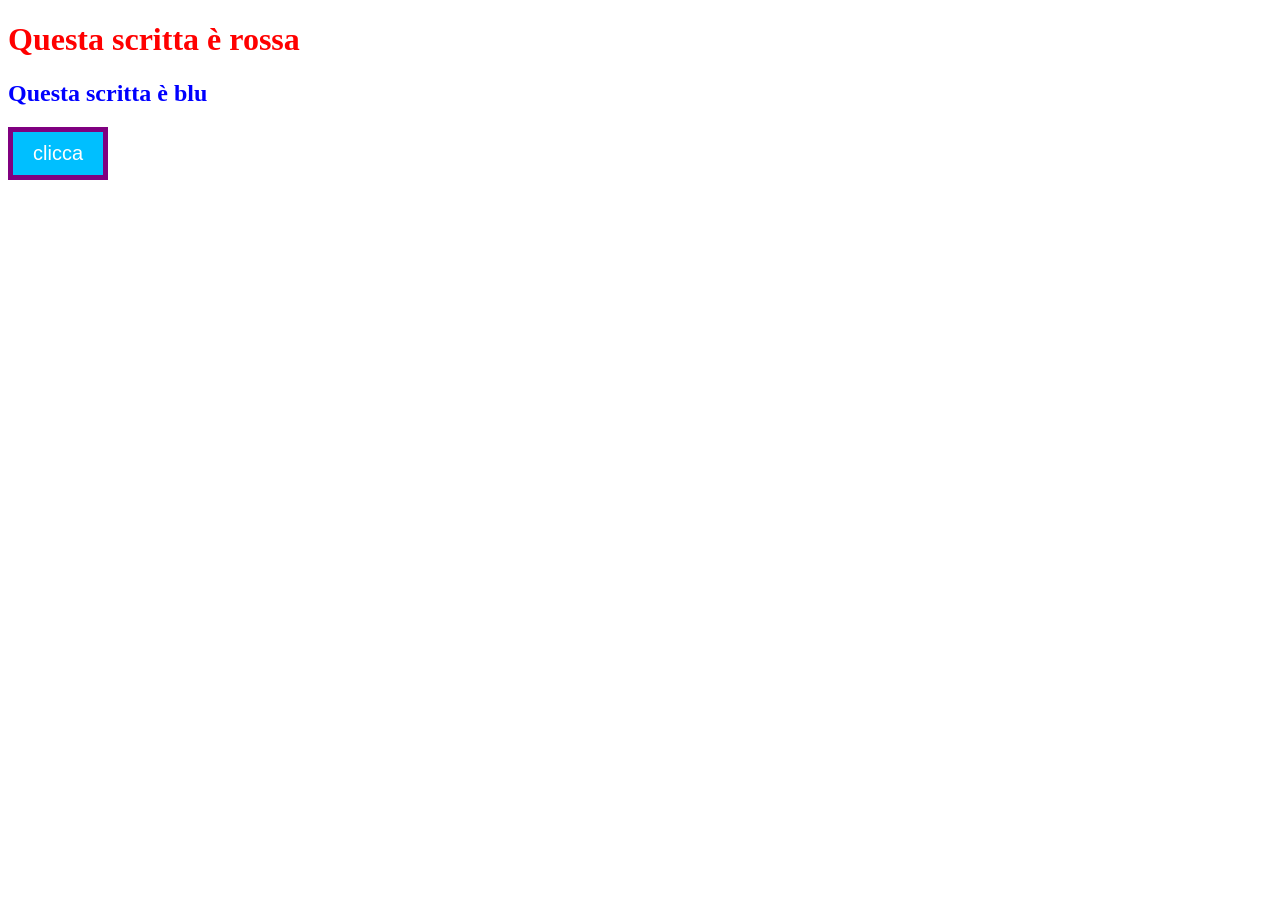
==== index.html @ 0e8bdaff "Add initial HTML structure with styles and button" ====
<!DOCTYPE html>
<html>
<head>
    <style>
        /* Qui decidiamo i colori */
        .rosso { color: red; }
        .blu { color: blue; }
        
        .mio-bottone {
            background-color: deepskyblue; /* Interno Azzurro */
            border: 5px solid purple;      /* Contorno Viola */
            color: white;                  /* Scritta bianca per vederla bene */
            padding: 10px 20px;
            font-size: 20px;
            cursor: pointer;
        }
    </style>
</head>
<body>

    <h1 class="rosso">Questa scritta è rossa</h1>
    
    <h2 class="blu">Questa scritta è blu</h2>

    <button class="mio-bottone">clicca</button>

</body>
</html>
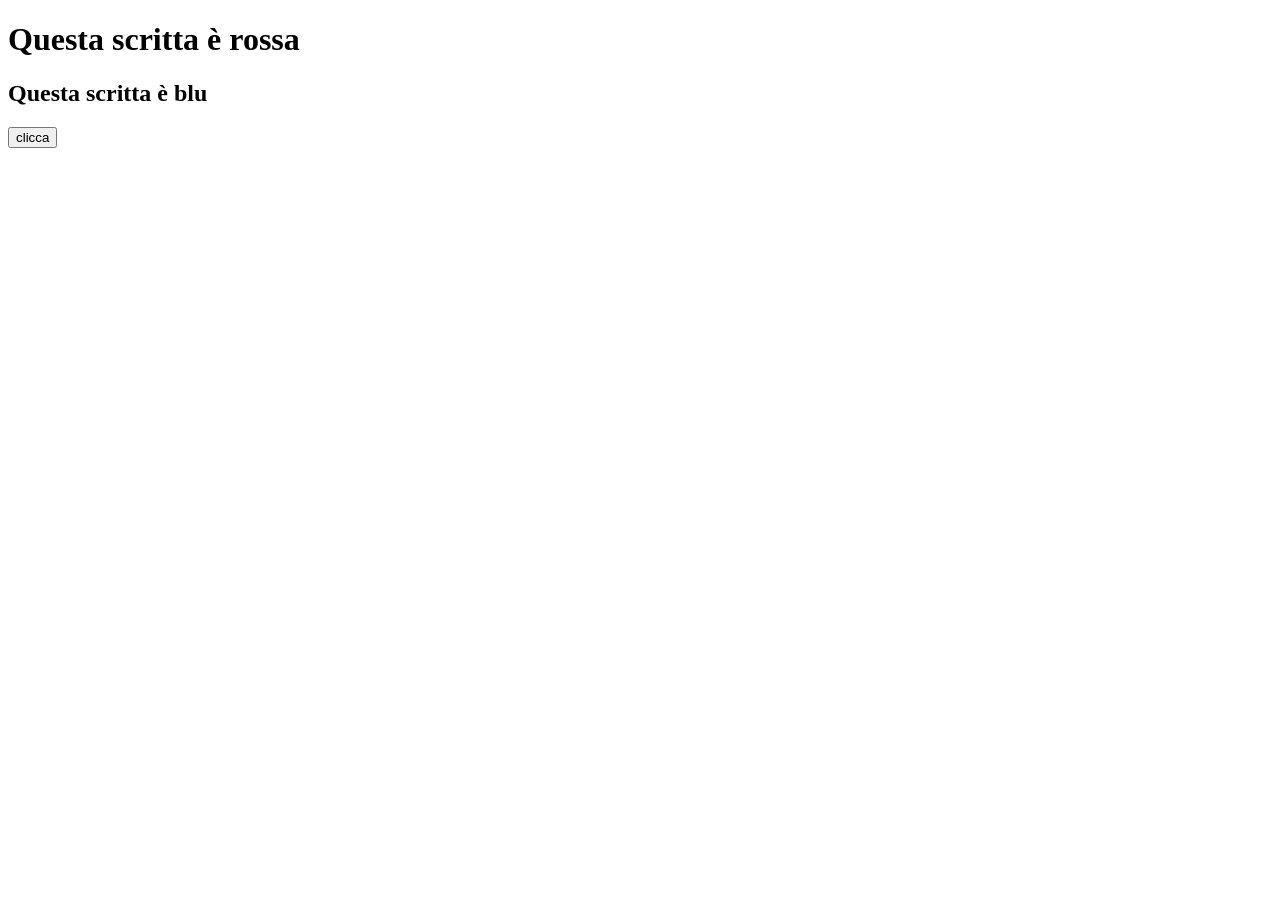
==== commit b2b8e3fc: "Link external stylesheet and remove inline styles Removed inline styles and linked external styleshe" ====
--- a/index.html
+++ b/index.html
@@ -1,20 +1,7 @@
 <!DOCTYPE html>
 <html>
 <head>
-    <style>
-        /* Qui decidiamo i colori */
-        .rosso { color: red; }
-        .blu { color: blue; }
-        
-        .mio-bottone {
-            background-color: deepskyblue; /* Interno Azzurro */
-            border: 5px solid purple;      /* Contorno Viola */
-            color: white;                  /* Scritta bianca per vederla bene */
-            padding: 10px 20px;
-            font-size: 20px;
-            cursor: pointer;
-        }
-    </style>
+    <link rel="stylesheet"; href="style.css">
 </head>
 <body>
 
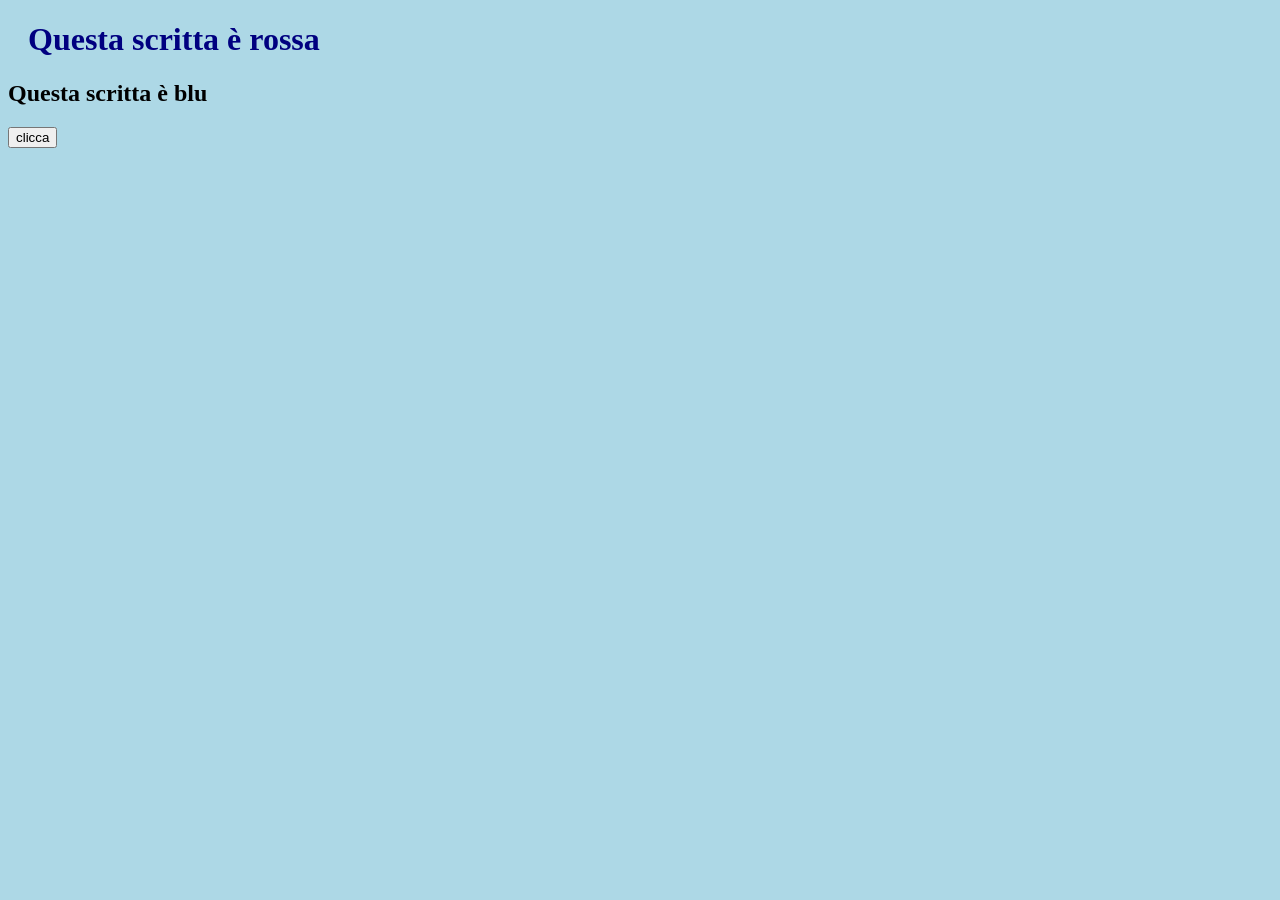
==== commit 58d7d62f: "Fix syntax error in link tag for stylesheet" ====
--- a/index.html
+++ b/index.html
@@ -1,7 +1,7 @@
 <!DOCTYPE html>
 <html>
 <head>
-    <link rel="stylesheet"; href="style.css">
+<link rel="stylesheet"; href="style.css">
 </head>
 <body>
 
--- a/style.css
+++ b/style.css
@@ -0,0 +1,8 @@
+body {
+  background-color: lightblue;
+}
+
+h1 {
+  color: navy;
+  margin-left: 20px;
+}
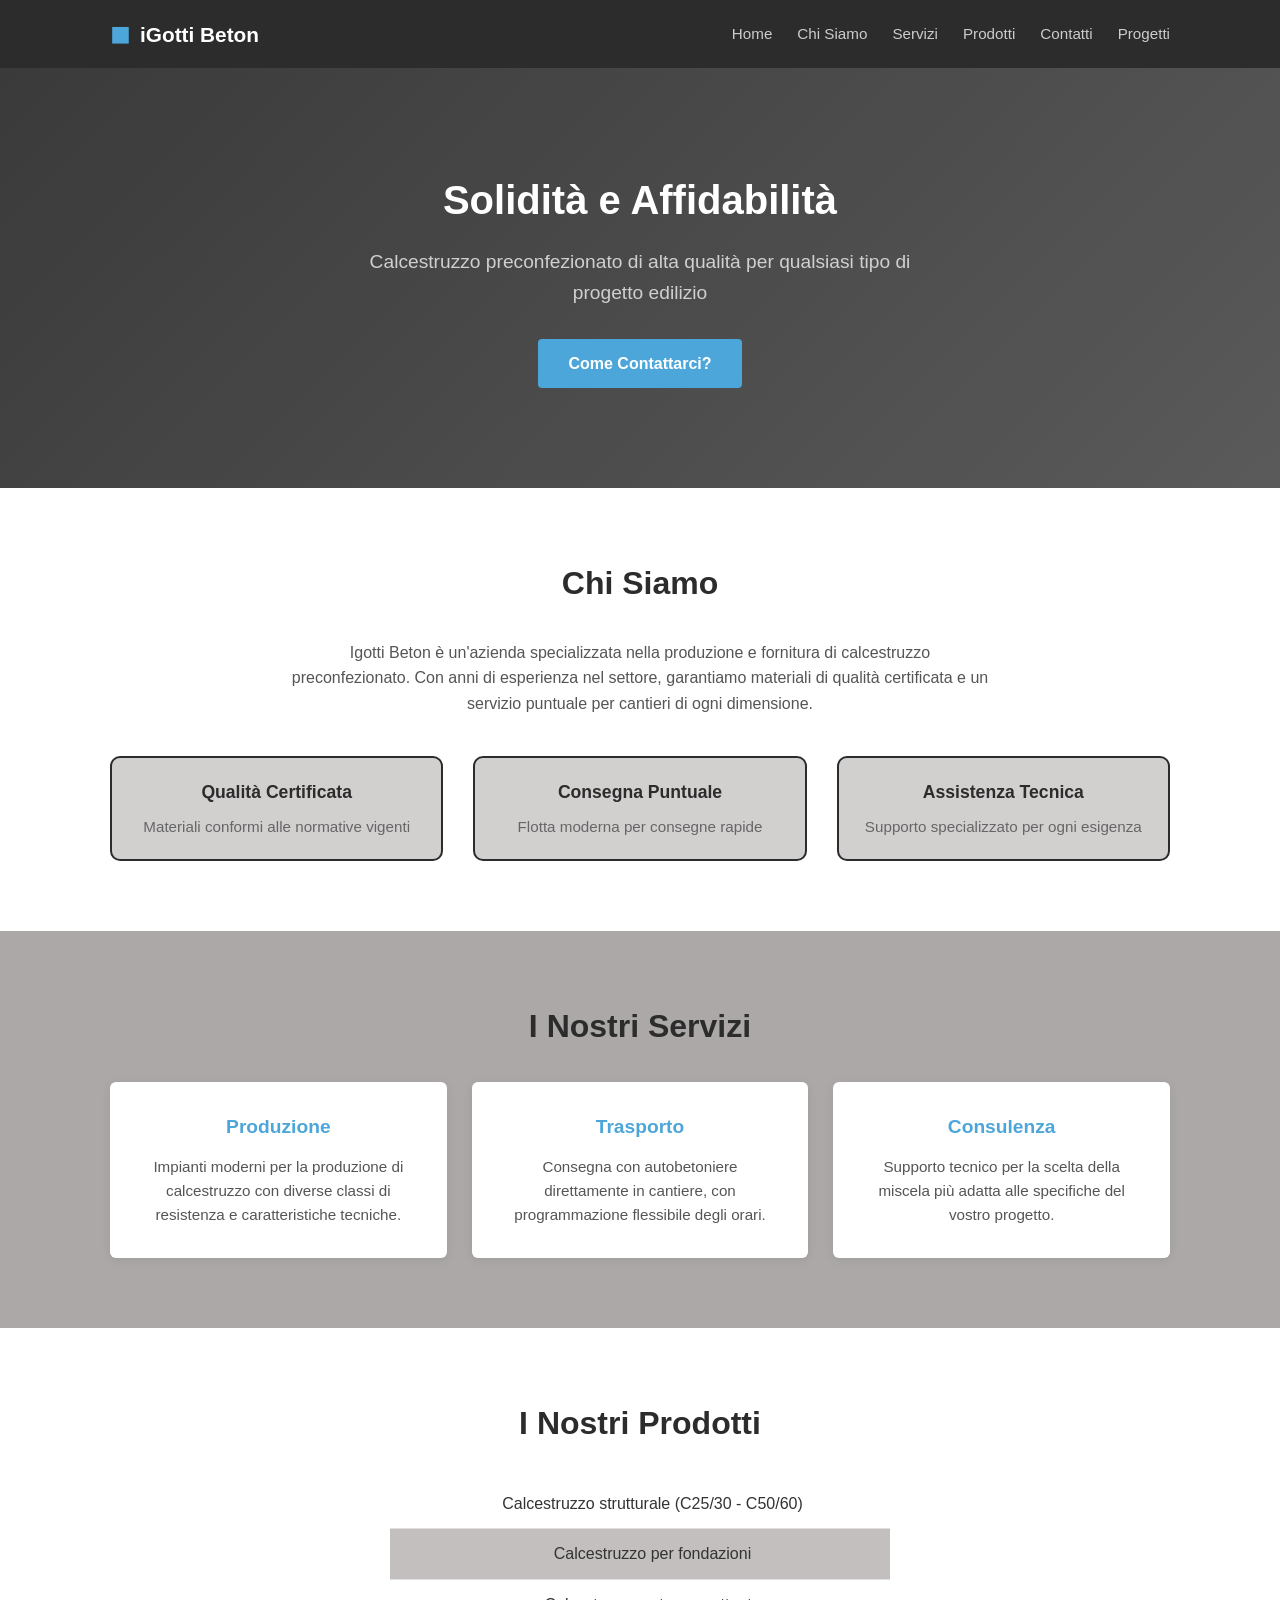
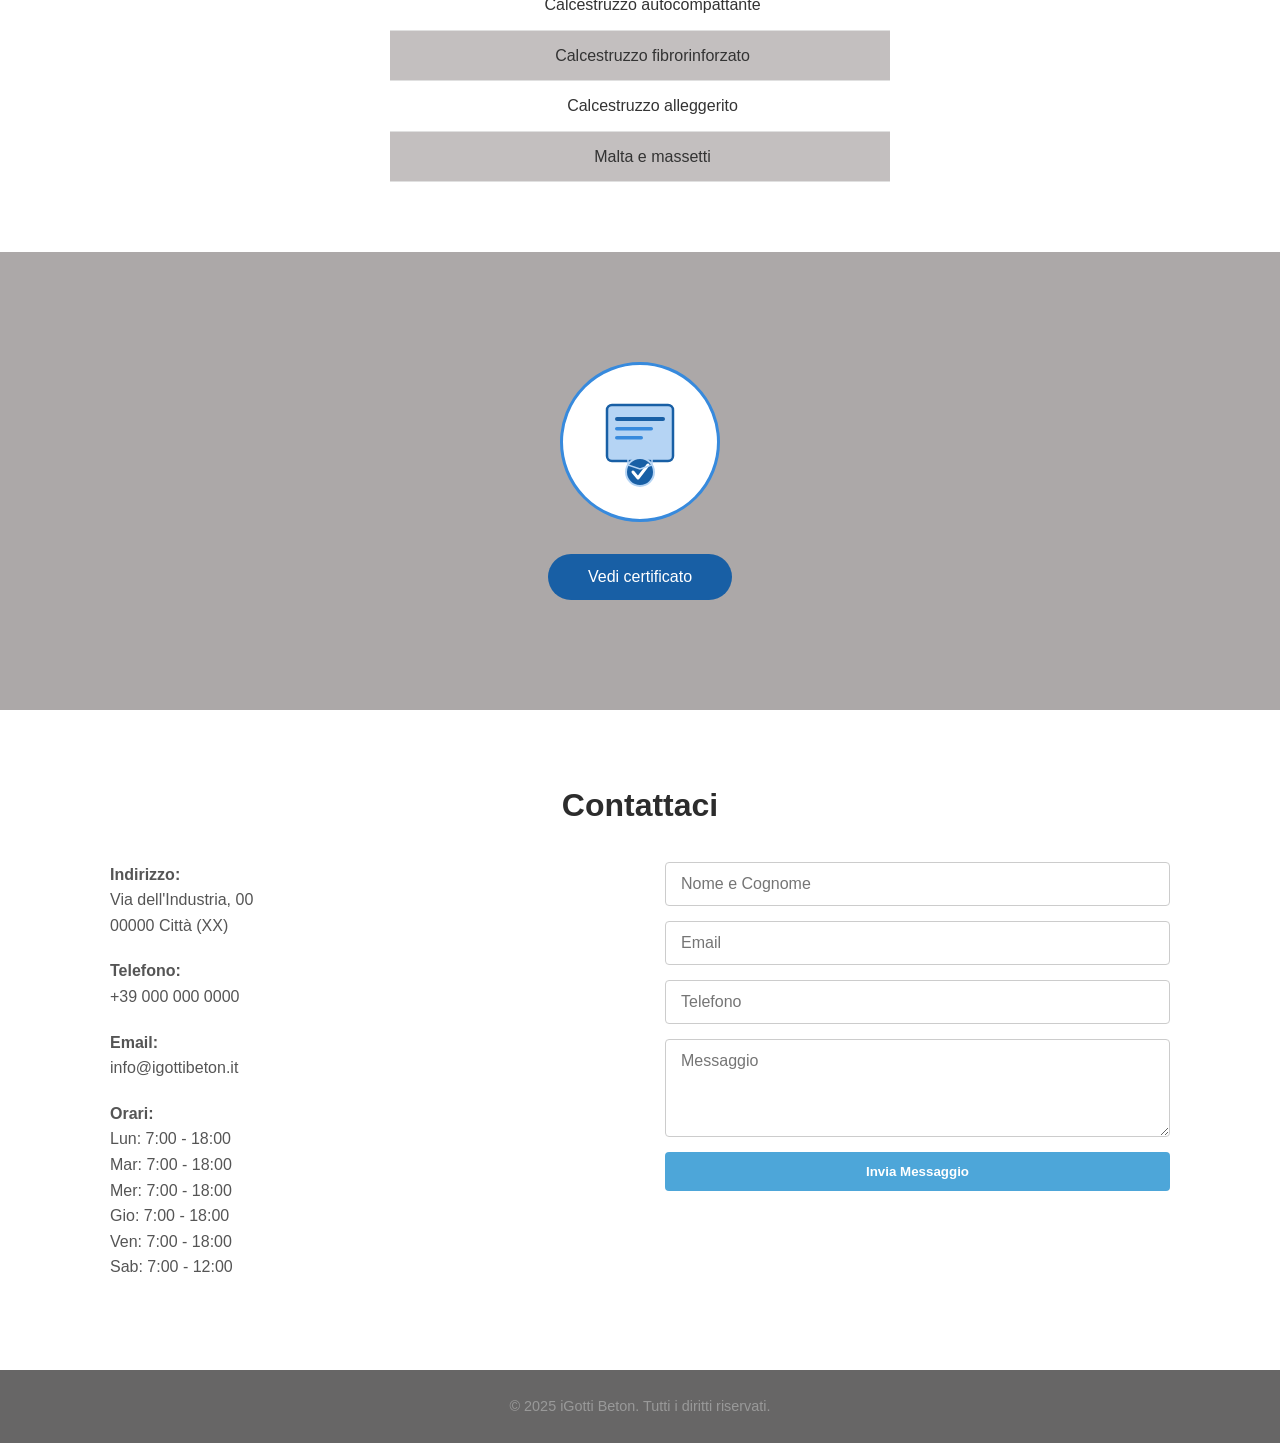
==== commit a6df1cce: "Add files via upload" ====
--- a/index.html
+++ b/index.html
@@ -1,15 +1,154 @@
-<!DOCTYPE html>
-<html>
-<head>
-<link rel="stylesheet"; href="style.css">
-</head>
-<body>
-
-    <h1 class="rosso">Questa scritta è rossa</h1>
-    
-    <h2 class="blu">Questa scritta è blu</h2>
-
-    <button class="mio-bottone">clicca</button>
-
-</body>
-</html>
+<!DOCTYPE html>
+<html lang="it">
+<head>
+  <meta charset="UTF-8">
+  <meta name="viewport" content="width=device-width, initial-scale=1.0">
+  <title>Igotti Beton | Calcestruzzo di Qualità</title>
+  <link rel="stylesheet" href="style.css">
+</head>
+<body>
+
+  <!-- Header -->
+  <header class="header">
+    <div class="container header-content">
+      <div class="logo">
+        <span class="logo-icon">◼</span>
+        <span class="logo-text">iGotti Beton</span>
+      </div>
+      <nav class="nav">
+        <a href="index.html">Home</a>
+        <a href="#chi-siamo">Chi Siamo</a>
+        <a href="#servizi">Servizi</a>
+        <a href="#prodotti">Prodotti</a>
+        <a href="#contatti">Contatti</a>
+        <a href="pag2.html">Progetti</a>
+      </nav>
+    </div>
+  </header>
+
+  <!-- Hero -->
+  <section class="hero">
+    <div class="container hero-content">
+      <h1>Solidità e Affidabilità</h1>
+      <p>Calcestruzzo preconfezionato di alta qualità per qualsiasi tipo di progetto edilizio</p>
+      <a href="#contatti" class="btn">Come Contattarci?</a>
+    </div>
+  </section>
+
+  <!-- Chi Siamo -->
+  <section id="chi-siamo" class="section">
+    <div class="container">
+      <h2>Chi Siamo</h2>
+      <p>Igotti Beton è un'azienda specializzata nella produzione e fornitura di calcestruzzo preconfezionato. Con anni di esperienza nel settore, garantiamo materiali di qualità certificata e un servizio puntuale per cantieri di ogni dimensione.</p>
+      <div class="features">
+        <div class="feature">
+          <h3>Qualità Certificata</h3>
+          <p>Materiali conformi alle normative vigenti</p>
+        </div>
+        <div class="feature">
+          <h3>Consegna Puntuale</h3>
+          <p>Flotta moderna per consegne rapide</p>
+        </div>
+        <div class="feature">
+          <h3>Assistenza Tecnica</h3>
+          <p>Supporto specializzato per ogni esigenza</p>
+        </div>
+      </div>
+    </div>
+  </section>
+
+  <!-- Servizi -->
+  <section id="servizi" class="section section-alt">
+    <div class="container">
+      <h2>I Nostri Servizi</h2>
+      <div class="cards">
+        <div class="card">
+          <h3>Produzione</h3>
+          <p>Impianti moderni per la produzione di calcestruzzo con diverse classi di resistenza e caratteristiche tecniche.</p>
+        </div>
+        <div class="card">
+          <h3>Trasporto</h3>
+          <p>Consegna con autobetoniere direttamente in cantiere, con programmazione flessibile degli orari.</p>
+        </div>
+        <div class="card">
+          <h3>Consulenza</h3>
+          <p>Supporto tecnico per la scelta della miscela più adatta alle specifiche del vostro progetto.</p>
+        </div>
+      </div>
+    </div>
+  </section>
+
+  <!-- Prodotti -->
+  <section id="prodotti" class="section">
+    <div class="container">
+      <h2>I Nostri Prodotti</h2>
+      <ul class="product-list">
+        <li>Calcestruzzo strutturale (C25/30 - C50/60)</li>
+        <li>Calcestruzzo per fondazioni</li>
+        <li>Calcestruzzo autocompattante</li>
+        <li>Calcestruzzo fibrorinforzato</li>
+        <li>Calcestruzzo alleggerito</li>
+        <li>Malta e massetti</li>
+      </ul>
+    </div>
+  </section>
+
+  <!-- certificazioni -->
+  <section id="servizi" class="section section-alt">
+
+  <div class="contenitore">
+    <div class="cerchio">
+      <svg width="90" height="90" viewBox="0 0 90 90" fill="none" xmlns="http://www.w3.org/2000/svg">
+        <rect x="12" y="8" width="66" height="56" rx="5" fill="#B5D4F4" stroke="#185FA5" stroke-width="2.5"/>
+        <rect x="20" y="20" width="50" height="4" rx="2" fill="#185FA5"/>
+        <rect x="20" y="30" width="38" height="3.5" rx="1.75" fill="#378ADD"/>
+        <rect x="20" y="39" width="28" height="3.5" rx="1.75" fill="#378ADD"/>
+        <circle cx="45" cy="75" r="14" fill="#185FA5" stroke="#B5D4F4" stroke-width="2"/>
+        <polyline points="38,75 43,81 53,68" fill="none" stroke="white" stroke-width="3" stroke-linecap="round" stroke-linejoin="round"/>
+        <polygon points="33,62 45,58 57,62 57,68 45,72 33,68" fill="none" stroke="#B5D4F4" stroke-width="1.5"/>
+      </svg>
+    </div>
+<button class="bottone" onclick="window.location.href='pagcertificato.html'">Vedi certificato</button>  
+</div>
+
+  </section>
+ 
+  <!-- Contatti -->
+<section id="contatti" class="section section-white">
+  <div class="container">
+    <h2>Contattaci</h2>
+    <div class="contact-grid">
+
+      <div class="contact-info">
+        <p><strong>Indirizzo:</strong><br>Via dell'Industria, 00<br>00000 Città (XX)</p>
+        <p><strong>Telefono:</strong><br>+39 000 000 0000</p>
+        <p><strong>Email:</strong><br>info@igottibeton.it</p>
+        <p><strong>Orari:</strong><br>Lun: 7:00 - 18:00<br>Mar: 7:00 - 18:00<br>Mer: 7:00 - 18:00<br>Gio: 7:00 - 18:00<br>Ven: 7:00 - 18:00<br>Sab: 7:00 - 12:00</p>
+      </div>
+
+      <!-- FORM -->
+      <form action="send.php" method="POST" class="contact-form">
+        <input type="text" name="name" placeholder="Nome e Cognome" required>
+        <input type="email" name="email" placeholder="Email" required>
+        <input type="tel" name="telefono" placeholder="Telefono">
+        <textarea name="message" placeholder="Messaggio" rows="4" required></textarea>
+        <button type="submit" class="btn">Invia Messaggio</button>
+      </form>
+
+    </div>
+  </div>
+</section>
+
+  <!-- Footer -->
+  <footer class="footer">
+    <div class="container">
+      <p>&copy; 2025 iGotti Beton. Tutti i diritti riservati.</p>
+    </div>
+  </footer>
+
+  <!-- JS FILE 
+  <script src="form.js"></script>
+   JS FILE -->
+
+</body>
+</html>
--- a/style.css
+++ b/style.css
@@ -1,8 +1,394 @@
-body {
-  background-color: lightblue;
-}
-
-h1 {
-  color: navy;
-  margin-left: 20px;
-}
+/* Reset e Base */
+* {
+  margin: 0;
+  padding: 0;
+  box-sizing: border-box;
+}
+
+html {
+  scroll-behavior: smooth;
+}
+
+body {
+  font-family: 'Segoe UI', Tahoma, Geneva, Verdana, sans-serif;
+  font-size: 16px;
+  line-height: 1.6;
+  color: #333;
+  background-color: #fff;
+}
+
+.container {
+  max-width: 1100px;
+  margin: 0 auto;
+  padding: 0 20px;
+}
+
+/* Header */
+.header {
+  background-color: #2c2c2c;
+  padding: 15px 0;
+  position: sticky;
+  top: 0;
+  z-index: 100;
+}
+
+.header-content {
+  display: flex;
+  justify-content: space-between;
+  align-items: center;
+  flex-wrap: wrap;
+  gap: 15px;
+}
+
+.logo {
+  display: flex;
+  align-items: center;
+  gap: 10px;
+  color: #fff;
+  font-weight: 700;
+  font-size: 1.3rem;
+}
+
+.logo-icon {
+  color: #4da6d9;
+  font-size: 1.5rem;
+}
+
+.nav {
+  display: flex;
+  gap: 25px;
+  flex-wrap: wrap;
+}
+
+.nav a {
+  color: #ccc;
+  text-decoration: none;
+  font-size: 0.95rem;
+  transition: color 0.2s;
+}
+
+.nav a:hover {
+  color: #4da6d9;
+}
+
+/* Hero */
+.hero {
+  background: linear-gradient(135deg, #3a3a3a 0%, #5a5a5a 100%);
+  color: #fff;
+  padding: 100px 0;
+  text-align: center;
+}
+
+.hero h1 {
+  font-size: 2.5rem;
+  margin-bottom: 15px;
+  font-weight: 700;
+}
+
+.hero p {
+  font-size: 1.2rem;
+  color: #d0d0d0;
+  margin-bottom: 30px;
+  max-width: 600px;
+  margin-left: auto;
+  margin-right: auto;
+}
+
+/* Bottone */
+.btn {
+  display: inline-block;
+  background-color: #4da6d9;
+  color: #fff;
+  padding: 12px 30px;
+  text-decoration: none;
+  border-radius: 4px;
+  font-weight: 600;
+  border: none;
+  cursor: pointer;
+  transition: background-color 0.2s;
+}
+
+.btn:hover {
+  background-color: #3a8fc2;
+}
+
+/* Sezioni */
+.section {
+  padding: 70px 0;
+}
+
+.section-alt {
+  background-color: #aca8a8;
+}
+
+.section h2 {
+  font-size: 2rem;
+  color: #2c2c2c;
+  margin-bottom: 30px;
+  text-align: center;
+}
+
+.section > .container > p {
+  max-width: 700px;
+  margin: 0 auto 40px;
+  text-align: center;
+  color: #555;
+}
+
+/* FEATURE */
+.features {
+  display: grid;
+  grid-template-columns: repeat(auto-fit, minmax(250px, 1fr));
+  gap: 30px;
+}
+
+.feature {
+  text-align: center;
+  padding: 20px;
+  border: 2px #2c2c2c solid;
+  border-radius:10px ;
+  background-color: #d2cfcf;
+}
+
+.feature-icon {
+  width: 50px;
+  height: 50px;
+  background-color: #4da6d9;
+  color: #fff;
+  border-radius: 50%;
+  display: flex;
+  align-items: center;
+  justify-content: center;
+  margin: 0 auto 15px;
+  font-size: 1.3rem;
+}
+
+.feature h3 {
+  font-size: 1.1rem;
+  margin-bottom: 8px;
+  color: #2c2c2c;
+}
+
+.feature p {
+  color: #666;
+  font-size: 0.95rem;
+}
+
+/* Cards */
+.cards {
+  display: grid;
+  grid-template-columns: repeat(auto-fit, minmax(280px, 1fr));
+  gap: 25px;
+}
+
+.card {
+  background-color: #fff;
+  padding: 30px;
+  border-radius: 6px;
+  box-shadow: 0 2px 10px rgba(0, 0, 0, 0.08);
+}
+
+.card h3 {
+  color: #4da6d9;
+  margin-bottom: 12px;
+  font-size: 1.2rem;
+  text-align: center;
+
+}
+
+.card p {
+  color: #555;
+  font-size: 0.95rem;
+  text-align: center;
+}
+
+/* Product List */
+.product-list {
+  max-width: 500px;
+  margin: 0 auto;
+  list-style: none;
+}
+
+.product-list li:nth-child(even) {
+  background-color:#c3bfbf;
+}
+.product-list li {
+  padding: 12px 0;
+  border-bottom: 1px solid #e0e0e0;
+  position: relative;
+  padding-left: 25px;
+  text-align: center;
+
+}
+
+/*.product-list li::before {
+  content: "▪";
+  color: #4da6d9;
+  position: absolute;
+  left: 0;
+}*/
+
+/* Contatti */
+#contatti {
+  background-color: #ffffff;
+}
+
+.contact-grid {
+  display: grid;
+  grid-template-columns: 1fr 1fr;
+  gap: 50px;
+  align-items: start;
+}
+
+@media (max-width: 700px) {
+  .contact-grid {
+    grid-template-columns: 1fr;
+    gap: 30px;
+  }
+}
+
+.contact-info p {
+  margin-bottom: 20px;
+  color: #555;
+}
+
+.contact-form {
+  display: flex;
+  flex-direction: column;
+  gap: 15px;
+}
+
+.contact-form input,
+.contact-form textarea {
+  padding: 12px 15px;
+  border: 1px solid #ccc;
+  border-radius: 4px;
+  font-family: inherit;
+  font-size: 1rem;
+}
+
+.contact-form input:focus,
+.contact-form textarea:focus {
+  outline: none;
+  border-color: #4da6d9;
+}
+
+/* Footer */
+.footer {
+  background-color: #676666;
+  color: #999;
+  padding: 25px 0;
+  text-align: center;
+  font-size: 0.9rem;
+}
+
+/* Responsive */
+@media (max-width: 900px) {
+  .features {
+    grid-template-columns: repeat(auto-fit, minmax(200px, 1fr));
+  }
+
+  .cards {
+    grid-template-columns: 1fr;
+  }
+}
+
+@media (max-width: 700px) {
+  .contact-grid {
+    grid-template-columns: 1fr;
+    gap: 30px;
+  }
+
+  .header-content {
+    flex-direction: column;
+    align-items: flex-start;
+    gap: 10px;
+  }
+
+  .nav {
+    gap: 12px;
+    flex-wrap: wrap;
+  }
+
+  .nav a {
+    font-size: 0.9rem;
+  }
+}
+
+@media (max-width: 600px) {
+  .hero {
+    padding: 60px 15px;
+  }
+
+  .hero h1 {
+    font-size: 1.8rem;
+  }
+
+  .hero p {
+    font-size: 1rem;
+  }
+
+  .section {
+    padding: 40px 0;
+  }
+
+  .section h2 {
+    font-size: 1.6rem;
+  }
+
+  .features {
+    grid-template-columns: 1fr;
+  }
+
+  .product-list {
+    max-width: 100%;
+    padding: 0 15px;
+  }
+
+  .cerchio {
+    width: 120px;
+    height: 120px;
+  }
+
+  .bottone {
+    padding: 12px 28px;
+    font-size: 14px;
+  }
+}
+
+/*certificato*/
+
+.cerchio {
+  width: 160px;
+  height: 160px;
+  border-radius: 50%;
+  background: #ffffff;
+  border: 3px solid #378ADD;
+  display: flex;
+  align-items: center;
+  justify-content: center;
+}
+
+.bottone {
+  background: #185FA5;
+  color: white;
+  border: none;
+  border-radius: 40px;
+  padding: 14px 40px;
+  font-size: 16px;
+  font-weight: 500;
+  cursor: pointer;
+}
+
+.bottone:hover {
+  background: #0C447C;
+}
+
+.contenitore {
+  display: flex;
+  flex-direction: column;
+  align-items: center;
+  gap: 2rem;
+  padding: 2.5rem 0;
+  /*background-color: #f5f5f5;*/
+}
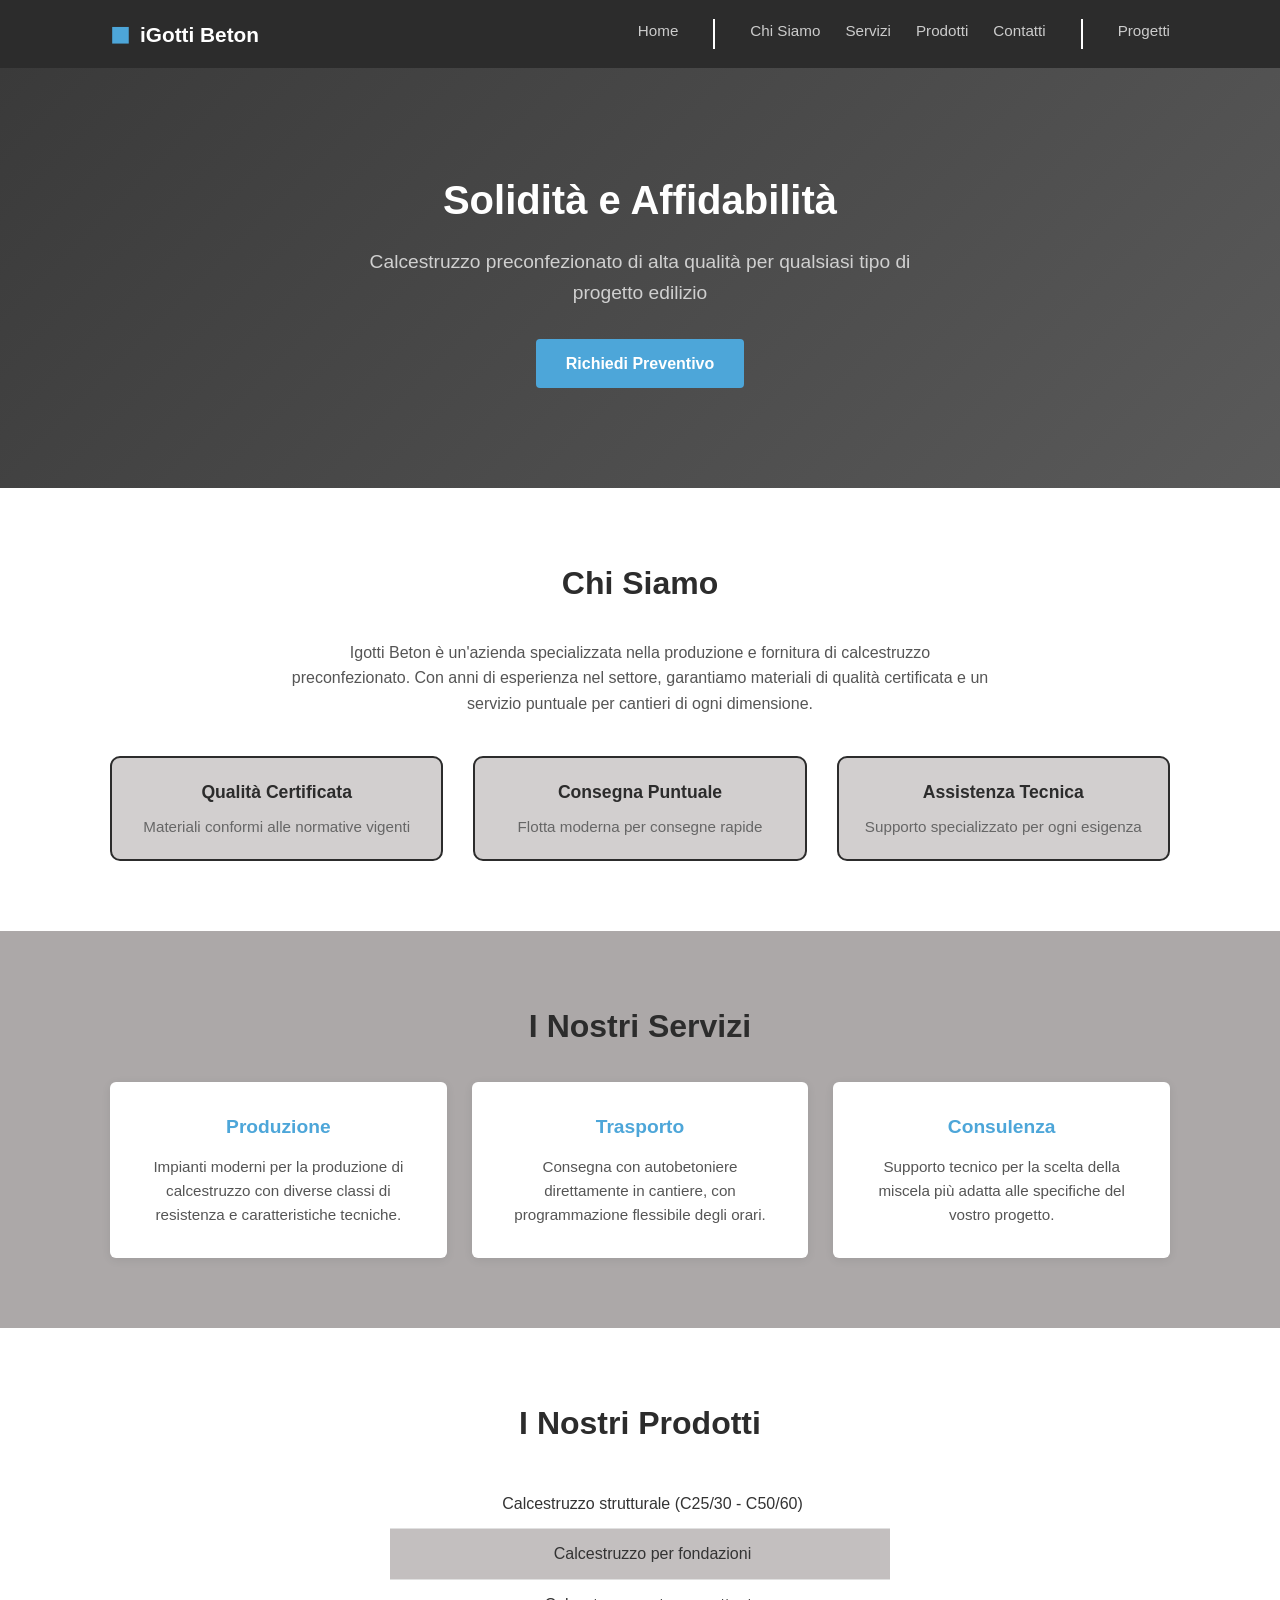
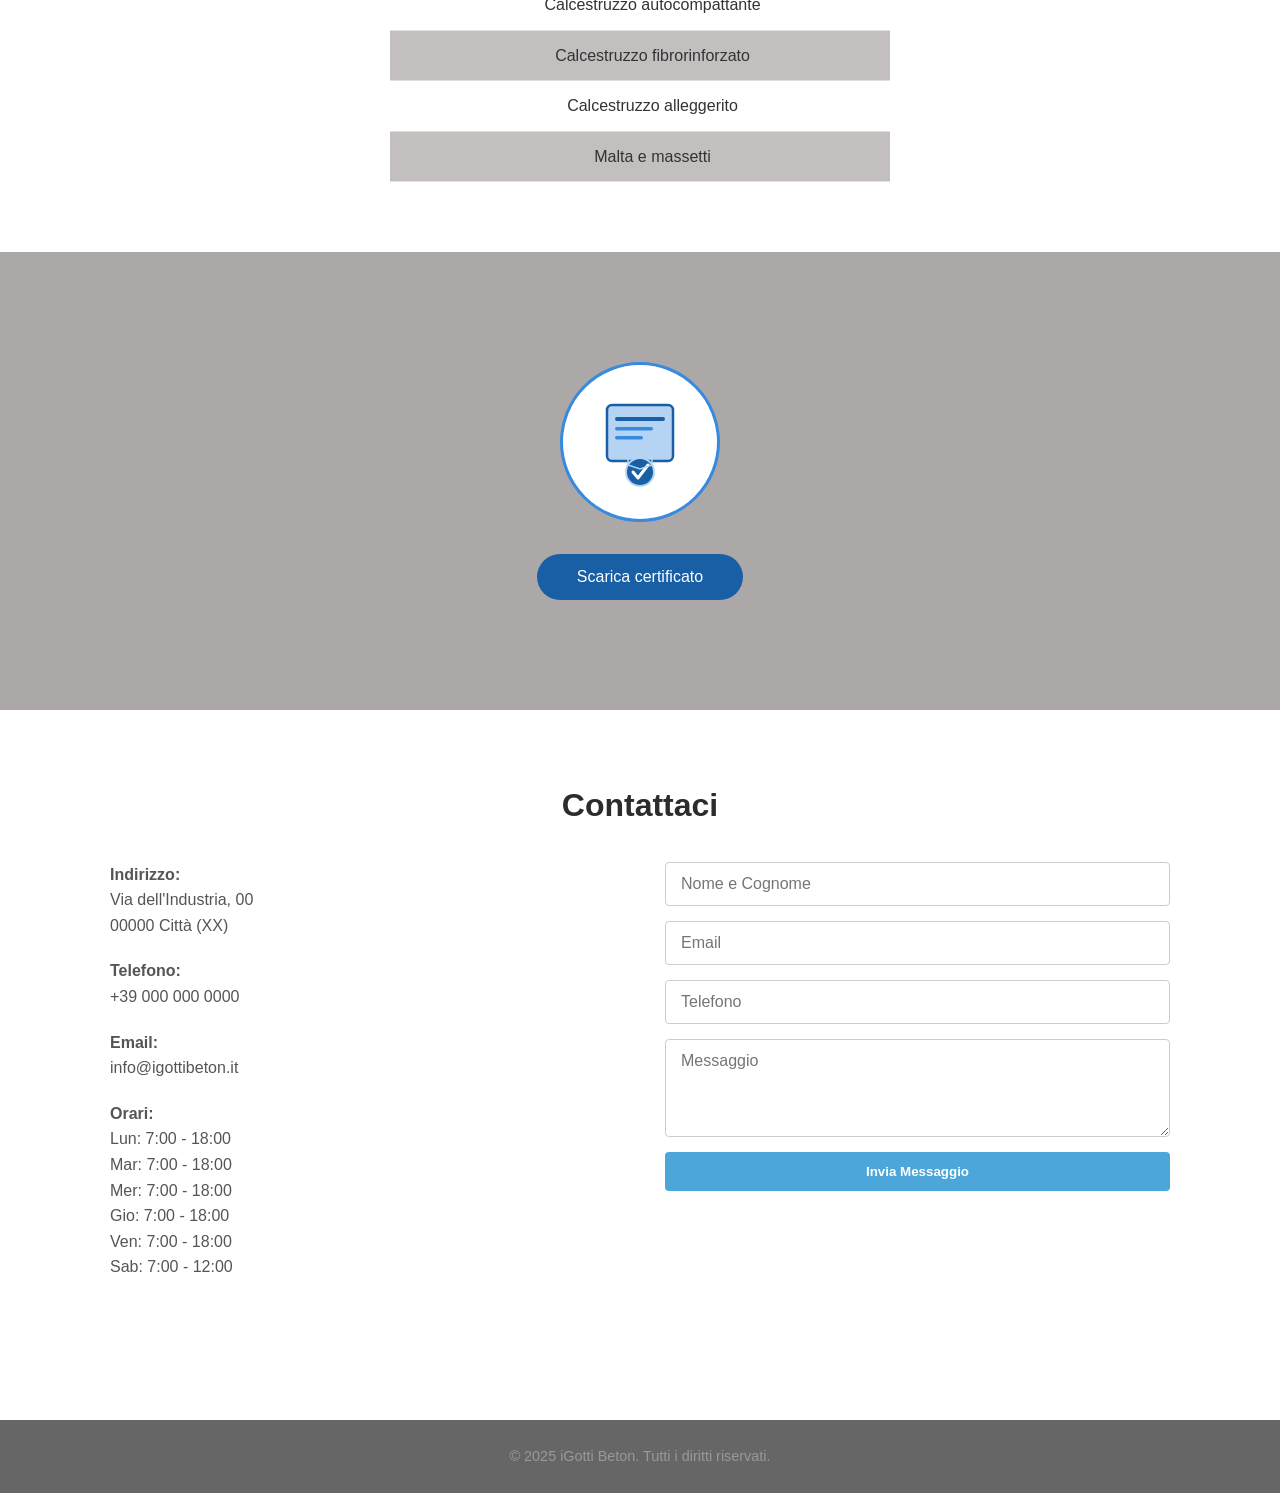
==== commit e0d09d14: "Add files via upload" ====
--- a/index.html
+++ b/index.html
@@ -17,10 +17,12 @@
       </div>
       <nav class="nav">
         <a href="index.html">Home</a>
+          <div class="linea-verticale"></div>
         <a href="#chi-siamo">Chi Siamo</a>
         <a href="#servizi">Servizi</a>
         <a href="#prodotti">Prodotti</a>
         <a href="#contatti">Contatti</a>
+          <div class="linea-verticale"></div>
         <a href="pag2.html">Progetti</a>
       </nav>
     </div>
@@ -31,7 +33,7 @@
     <div class="container hero-content">
       <h1>Solidità e Affidabilità</h1>
       <p>Calcestruzzo preconfezionato di alta qualità per qualsiasi tipo di progetto edilizio</p>
-      <a href="#contatti" class="btn">Come Contattarci?</a>
+      <a href="#contatti" class="btn">Richiedi Preventivo</a>
     </div>
   </section>
 
@@ -108,36 +110,37 @@
         <polygon points="33,62 45,58 57,62 57,68 45,72 33,68" fill="none" stroke="#B5D4F4" stroke-width="1.5"/>
       </svg>
     </div>
-<button class="bottone" onclick="window.location.href='pagcertificato.html'">Vedi certificato</button>  
-</div>
+    <a href="pagcertificato.html"><button class="bottone">Scarica certificato</button>  </a>
+  </div>
+  </section>
 
+  <!-- Contatti -->
+  <section id="contatti" class="section section-white">
+    <div class="container">
+      <h2>Contattaci</h2>
+      <div class="contact-grid">
+
+        <div class="contact-info">
+          <p><strong>Indirizzo:</strong><br>Via dell'Industria, 00<br>00000 Città (XX)</p>
+          <p><strong>Telefono:</strong><br>+39 000 000 0000</p>
+          <p><strong>Email:</strong><br>info@igottibeton.it</p>
+          <p><strong>Orari:</strong><br>Lun: 7:00 - 18:00<br>Mar: 7:00 - 18:00<br>Mer: 7:00 - 18:00<br>Gio: 7:00 - 18:00<br>Ven: 7:00 - 18:00<br>Sab: 7:00 - 12:00</p>
+        </div>
+
+        <!-- FORM FUNZIONANTE -->
+        <form id="contact-form" action="https://formspree.io/f/meevdvyz" method="POST" class="contact-form">
+          <input type="text" name="name" placeholder="Nome e Cognome" required>
+          <input type="email" name="email" placeholder="Email" required>
+          <input type="tel" name="telefono" placeholder="Telefono">
+          <textarea name="message" placeholder="Messaggio" rows="4" required></textarea>
+          <button type="submit" class="btn">Invia Messaggio</button>
+        </form>
+
+        <p id="form-status"></p>
+
+      </div>
+    </div>
   </section>
- 
-  <!-- Contatti -->
-<section id="contatti" class="section section-white">
-  <div class="container">
-    <h2>Contattaci</h2>
-    <div class="contact-grid">
-
-      <div class="contact-info">
-        <p><strong>Indirizzo:</strong><br>Via dell'Industria, 00<br>00000 Città (XX)</p>
-        <p><strong>Telefono:</strong><br>+39 000 000 0000</p>
-        <p><strong>Email:</strong><br>info@igottibeton.it</p>
-        <p><strong>Orari:</strong><br>Lun: 7:00 - 18:00<br>Mar: 7:00 - 18:00<br>Mer: 7:00 - 18:00<br>Gio: 7:00 - 18:00<br>Ven: 7:00 - 18:00<br>Sab: 7:00 - 12:00</p>
-      </div>
-
-      <!-- FORM -->
-      <form action="send.php" method="POST" class="contact-form">
-        <input type="text" name="name" placeholder="Nome e Cognome" required>
-        <input type="email" name="email" placeholder="Email" required>
-        <input type="tel" name="telefono" placeholder="Telefono">
-        <textarea name="message" placeholder="Messaggio" rows="4" required></textarea>
-        <button type="submit" class="btn">Invia Messaggio</button>
-      </form>
-
-    </div>
-  </div>
-</section>
 
   <!-- Footer -->
   <footer class="footer">
@@ -146,9 +149,8 @@
     </div>
   </footer>
 
-  <!-- JS FILE 
+  <!-- JS FILE -->
   <script src="form.js"></script>
-   JS FILE -->
 
 </body>
 </html>
--- a/style.css
+++ b/style.css
@@ -391,4 +391,10 @@
   gap: 2rem;
   padding: 2.5rem 0;
   /*background-color: #f5f5f5;*/
+}
+
+.linea-verticale {
+  border-left: 2px solid rgb(255, 255, 255); 
+  height: 30px;                
+  margin: 0 10px;               
 }
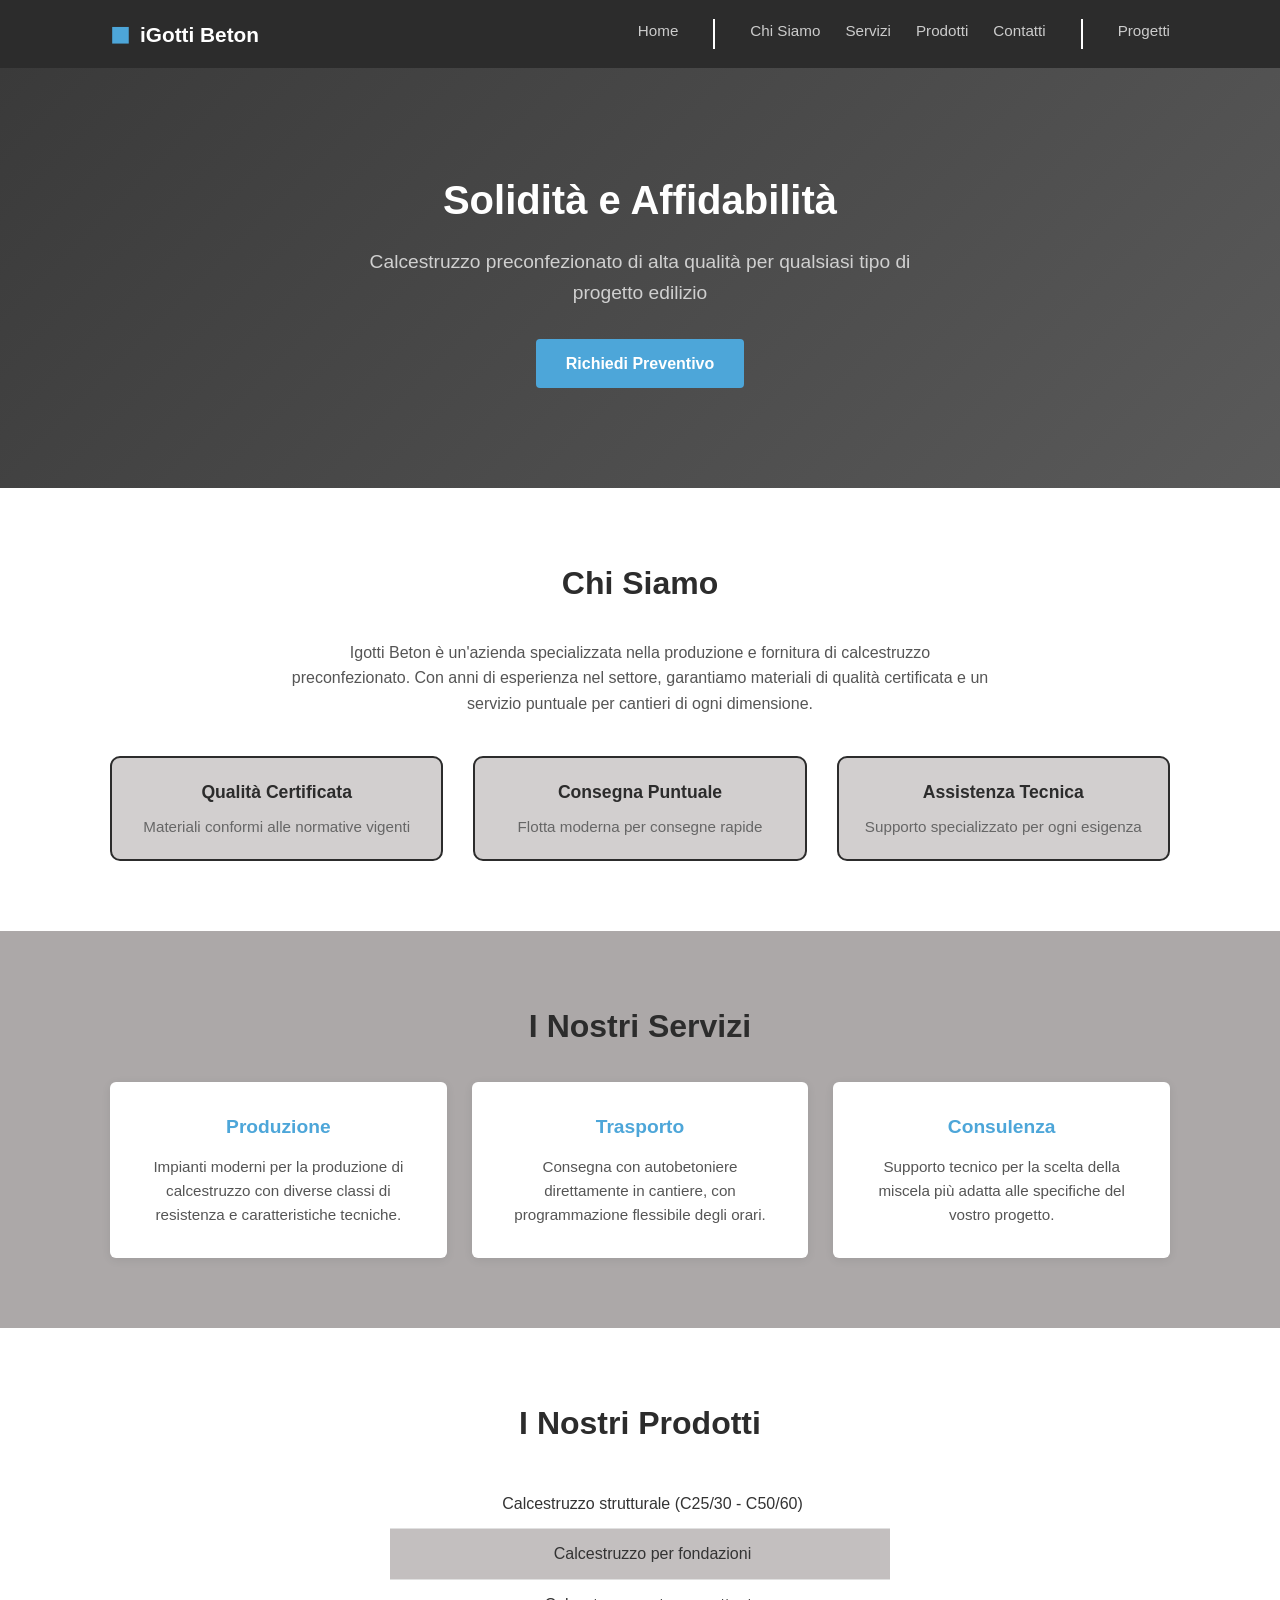
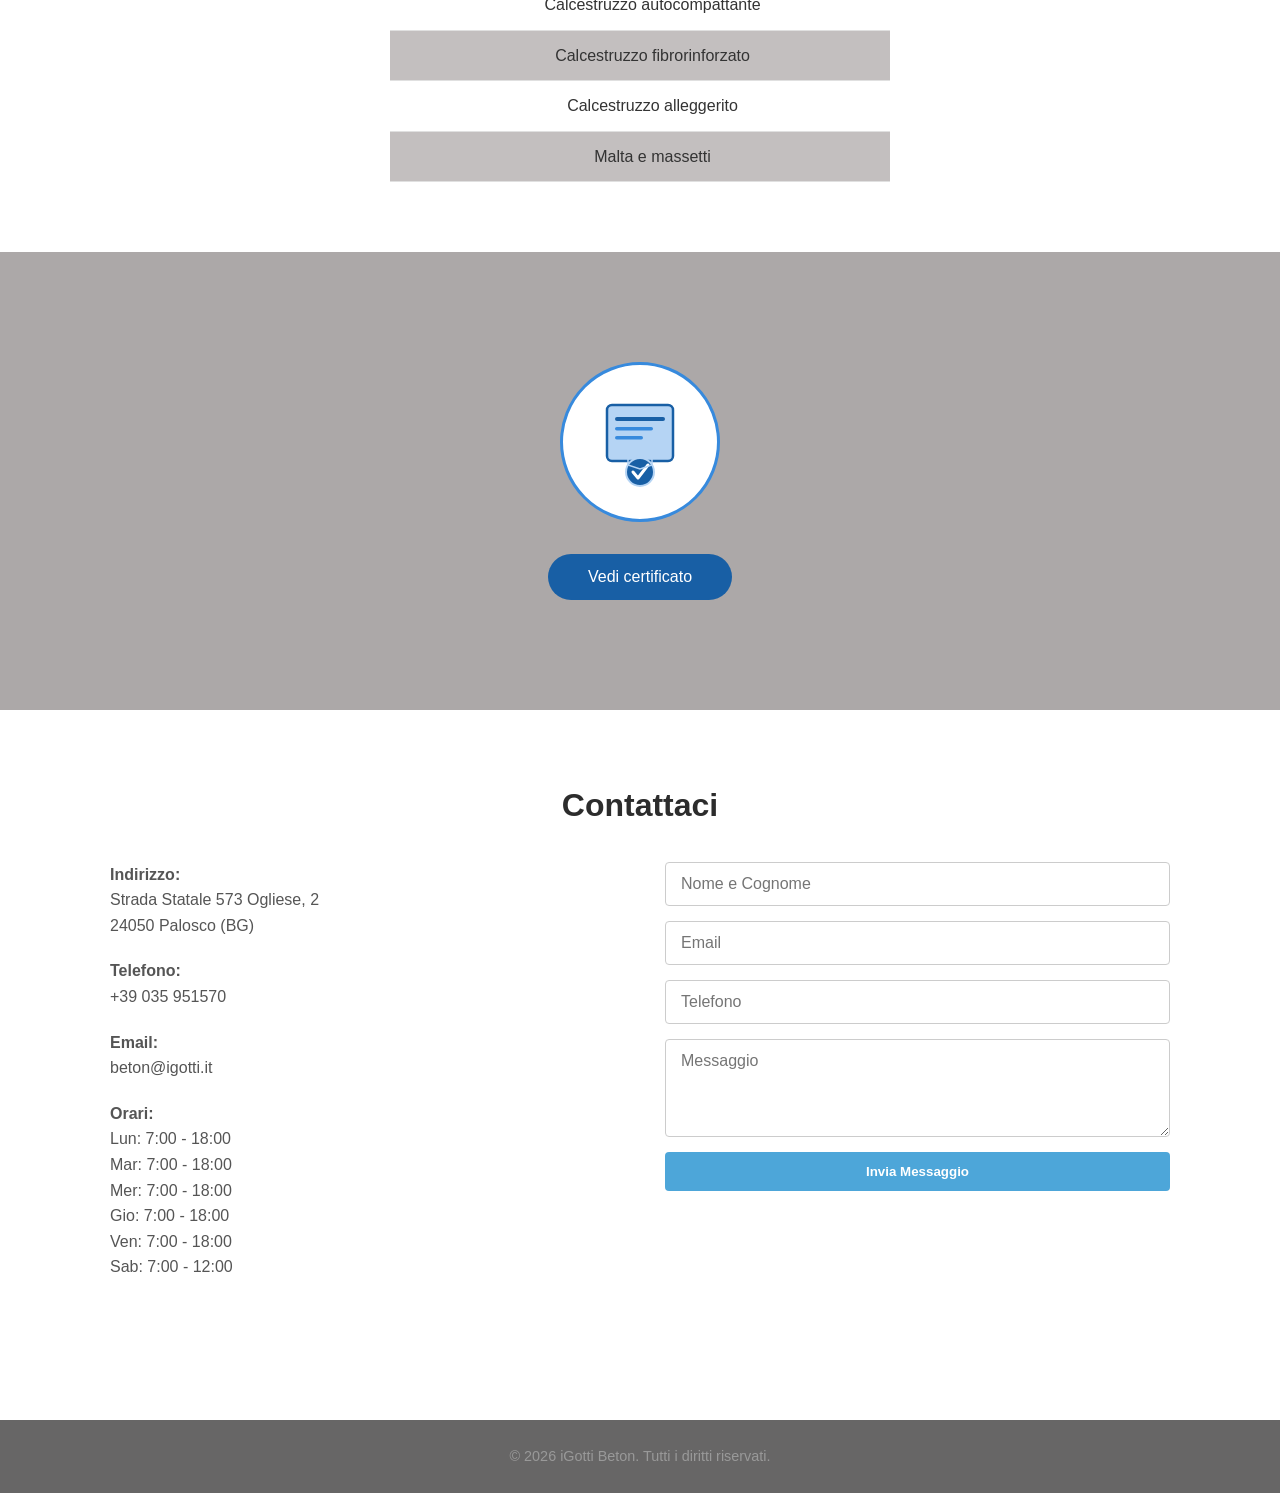
==== commit a14bc893: "Add files via upload" ====
--- a/index.html
+++ b/index.html
@@ -86,6 +86,7 @@
       <h2>I Nostri Prodotti</h2>
       <ul class="product-list">
         <li>Calcestruzzo strutturale (C25/30 - C50/60)</li>
+        
         <li>Calcestruzzo per fondazioni</li>
         <li>Calcestruzzo autocompattante</li>
         <li>Calcestruzzo fibrorinforzato</li>
@@ -110,7 +111,7 @@
         <polygon points="33,62 45,58 57,62 57,68 45,72 33,68" fill="none" stroke="#B5D4F4" stroke-width="1.5"/>
       </svg>
     </div>
-    <a href="pagcertificato.html"><button class="bottone">Scarica certificato</button>  </a>
+    <a href="pagcertificato.html"><button class="bottone">Vedi certificato</button>  </a>
   </div>
   </section>
 
@@ -121,9 +122,9 @@
       <div class="contact-grid">
 
         <div class="contact-info">
-          <p><strong>Indirizzo:</strong><br>Via dell'Industria, 00<br>00000 Città (XX)</p>
-          <p><strong>Telefono:</strong><br>+39 000 000 0000</p>
-          <p><strong>Email:</strong><br>info@igottibeton.it</p>
+          <p><strong>Indirizzo:</strong><br>Strada Statale 573 Ogliese, 2<br>24050 Palosco (BG)</p>
+          <p><strong>Telefono:</strong><br>+39 035 951570 </p>
+          <p><strong>Email:</strong><br>beton@igotti.it</p>
           <p><strong>Orari:</strong><br>Lun: 7:00 - 18:00<br>Mar: 7:00 - 18:00<br>Mer: 7:00 - 18:00<br>Gio: 7:00 - 18:00<br>Ven: 7:00 - 18:00<br>Sab: 7:00 - 12:00</p>
         </div>
 
@@ -145,7 +146,7 @@
   <!-- Footer -->
   <footer class="footer">
     <div class="container">
-      <p>&copy; 2025 iGotti Beton. Tutti i diritti riservati.</p>
+      <p>&copy; 2026 iGotti Beton. Tutti i diritti riservati.</p>
     </div>
   </footer>
 
--- a/style.css
+++ b/style.css
@@ -54,6 +54,11 @@
   font-size: 1.5rem;
 }
 
+.fotologo{
+width: 20px;
+height: 20px;
+
+}
 .nav {
   display: flex;
   gap: 25px;
